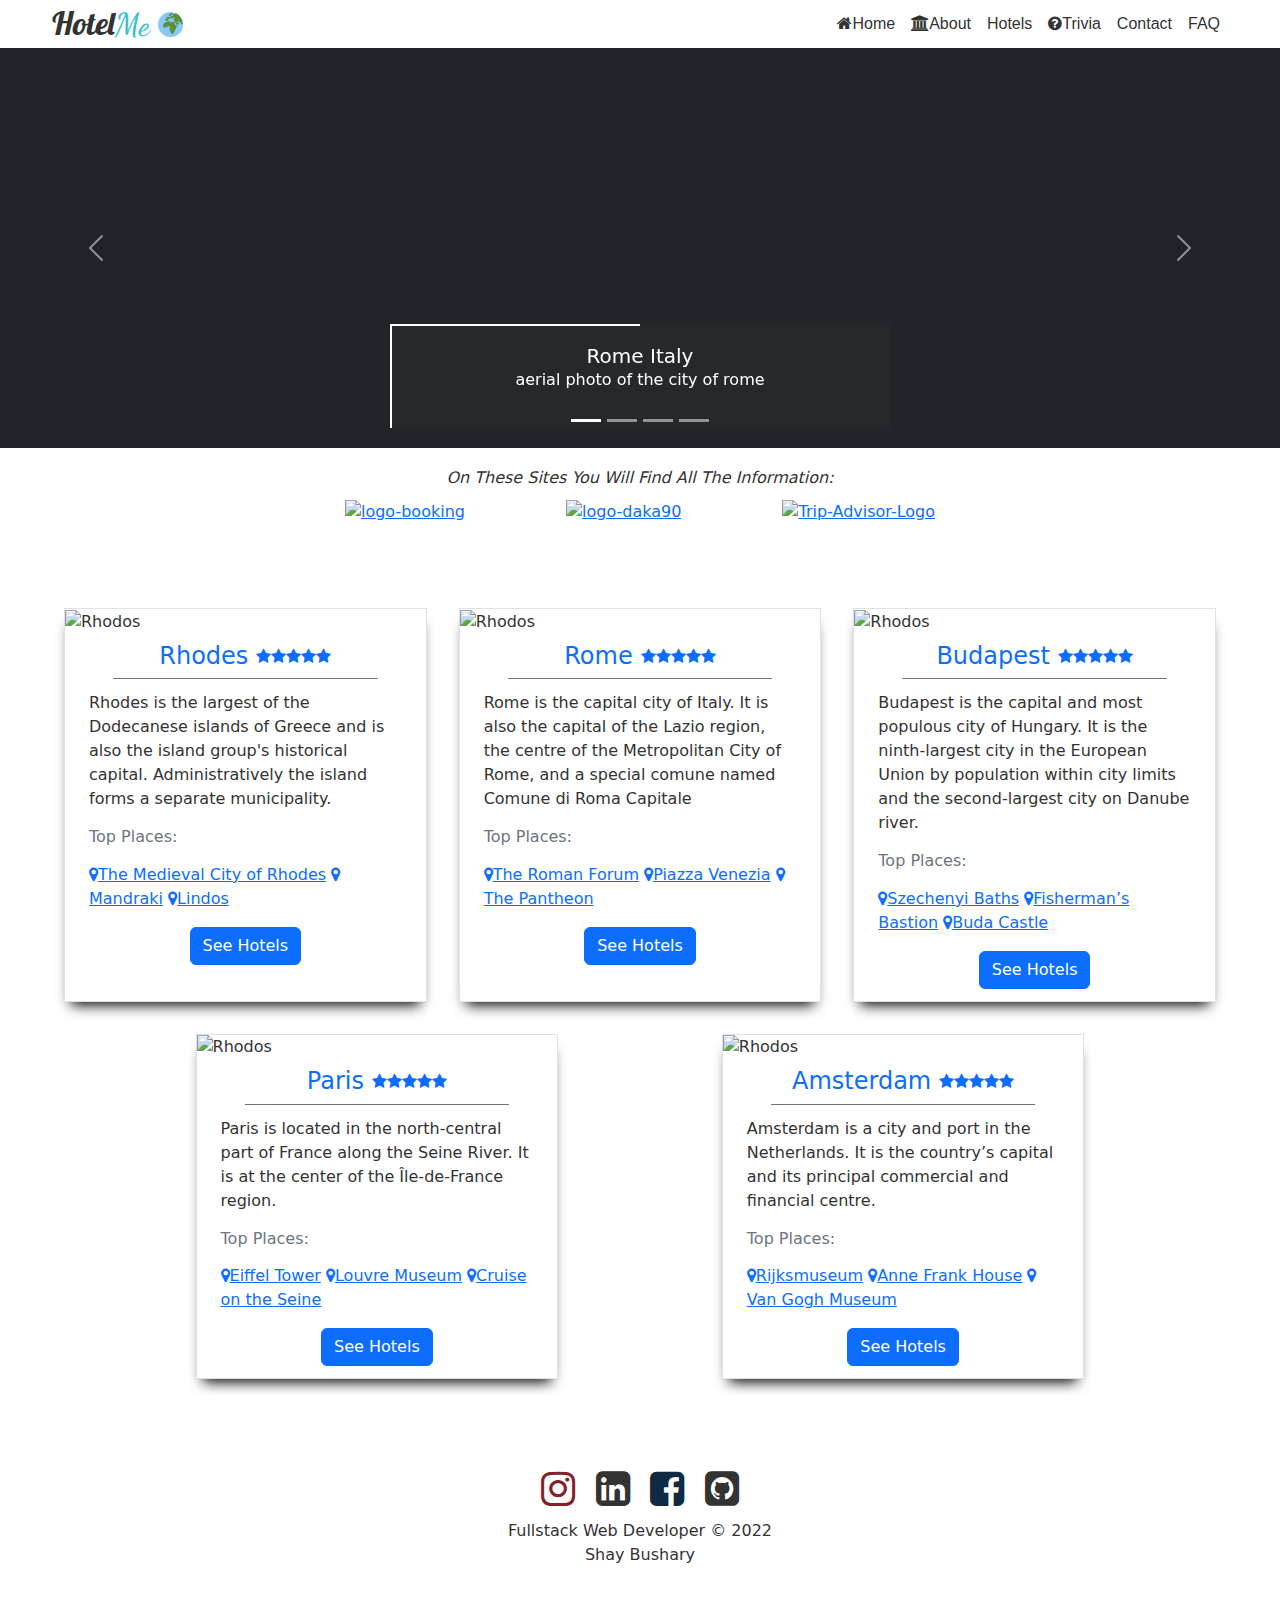
==== index.html @ 1cdfd99b "tiny details" ====
<!DOCTYPE html>
<html lang="en">

<head>
    <meta charset="UTF-8">
    <meta http-equiv="X-UA-Compatible" content="IE=edge">
    <link rel="icon" href="images/logo1.png" />
    <meta name="viewport" content="width=device-width, initial-scale=1.0">
    <title>UI HotelMe-by-ShayBushary</title>
    <link href="https://unpkg.com/aos@2.3.1/dist/aos.css" rel="stylesheet">
    <link rel="stylesheet" href="https://cdnjs.cloudflare.com/ajax/libs/font-awesome/4.7.0/css/font-awesome.min.css">
    <link rel="stylesheet" href="css/bootstrap.min.css">
    <!-- light box -->
    <link rel="stylesheet" href="css/light_box.css">
    <link rel="stylesheet" href="css/general.css">
    <!-- page main css -->
    <link rel="stylesheet" href="css/style.css">
</head>

<body>

    <!-- header start -->
    <header class="container-fluid">
        <div class="container">
            <div class="row align-items-center py-1 justify-content-between">
                <div class="logo col-auto">
                    <a href="index.html" class="d-flex align-items-center">
                        <h1>Hotel<span>Me</span></h1>
                        <img src="images/logo2.ico" alt="" width="25">
                    </a>
                </div>
                <nav id="navbar" class="col-md d-md-flex align-items-center">
                    <ul class="nav col  justify-content-end">
                        <!-- <li class=" col-12 col-md-auto d-flex d-md-none justify-content-start mt-4 mb-5 text-danger"><i
                                id="close" class="fa fa-times" aria-hidden="true"></i></li> -->
                        <li
                            class="mt-5 mt-md-0 col-12 col-md-auto d-flex col col-md-auto justify-content-between align-items-center">
                            <i class="fa fa-arrow-left d-md-none" aria-hidden="true"></i><a href="index.html"><i
                                    class="fa fa-home" aria-hidden="true"></i>Home</a>
                        </li>
                        <li
                            class=" col-12 col-md-auto d-flex col col-md-auto justify-content-between align-items-center">
                            <i class="fa fa-arrow-left d-md-none" aria-hidden="true"></i><a href="pages/about.html"><i
                                    class="fa fa-university" aria-hidden="true"></i>About</a>
                        </li>
                        <li
                            class=" col-12 col-md-auto d-flex col col-md-auto justify-content-between align-items-center">
                            <i class="fa fa-arrow-left d-md-none" aria-hidden="true"></i><a
                                href="pages/gallery.html">Hotels</a>
                        </li>
                        <li
                            class=" col-12 col-md-auto d-flex col col-md-auto justify-content-between align-items-center">
                            <i class="fa fa-arrow-left d-md-none" aria-hidden="true"></i><a href="pages/trivia.html"><i
                                    class="fa fa-question-circle" aria-hidden="true"></i>Trivia </a>
                        </li>
                        <li class=" col-12 col-md-auto d-flex col col-md-auto justify-content-end align-items-center"><a
                                href="pages/contact.html">Contact</a></li>
                        <li class=" col-12 col-md-auto d-flex col col-md-auto justify-content-end align-items-center"><a
                                href="pages/faq.html">FAQ</a></li>
                    </ul>
                </nav>
                <div class="burger d-flex justify-content-end col d-md-none text-end">
                    <!-- כדי שהסקריפט יעבוד צריך להוסיף איי די לבורגר -->
                    <i id="burger" class="fa fa-bars" aria-hidden="true"></i>
                </div>
            </div>
        </div>
    </header>
    <!-- header end -->

    <!-- replace carousel start -->
    <div class="strip container-fluid center d-md-none">
        <div class="container">
            <h2>our hotels offer the best service!</h2>
            <p>You can choose your hotel and we will <br> <span class="p-1"> <strong> link
                        you to the site</strong></span></p>
            <a href="pages/gallery.html" class="hbtn hb-fill-top" data-aos="fade-up">Top Hotels List</a>
        </div>
    </div>
    <!-- replace carousel end -->

    <!-- carousel start -->
    <div id="part1" class="strip_carousel container-fluid bg-dark p-0 d-md-block d-none m-0">
        <div id="carouselExampleCaptions" class="carousel" data-bs-ride="carousel" data-bs-interval="5000">
            <div class="carousel-indicators">
                <button type="button" data-bs-target="#carouselExampleCaptions" data-bs-slide-to="0" class="active"
                    aria-current="true" aria-label="Slide 1"></button>
                <button type="button" data-bs-target="#carouselExampleCaptions" data-bs-slide-to="1"
                    aria-label="Slide 2"></button>
                <button type="button" data-bs-target="#carouselExampleCaptions" data-bs-slide-to="2"
                    aria-label="Slide 3"></button>
                <button type="button" data-bs-target="#carouselExampleCaptions" data-bs-slide-to="3"
                    aria-label="Slide 3"></button>
            </div>
            <div class="carousel-inner">
                <div class="carousel-item active">
                    <!-- <img src="images/cover2.jpg" class="d-block w-100" alt="..."> -->
                    <div class="bg_pic" style="background-image: url('https://i.ibb.co/9vP2WGh/rome.jpg');"></div>
                    <div class="carousel-caption d-none d-md-block">
                        <h5>rome italy</h5>
                        <p>aerial photo of the city of rome</p>
                    </div>
                </div>
                <div class="carousel-item">
                    <!-- <img src="images/cover2.jpg" class="d-block w-100" alt="..."> -->
                    <div class="bg_pic" style="background-image: url(https://i.ibb.co/bz0Nfxm/rhodes.jpg);"></div>
                    <div class="carousel-caption d-none d-md-block">
                        <h5>Rhodes Greece</h5>
                        <p>the mountains of the island of rhodes in greece</p>
                    </div>
                </div>
                <div class="carousel-item">
                    <!-- <img src="f35_images/strip.png" class="d-block w-100" alt="..."> -->
                    <div class="bg_pic_budapest" style="background-image: url(https://i.ibb.co/2Z9k1HL/budapest.jpg);">
                    </div>
                    <div class="carousel-caption d-none d-md-block">
                        <h5>Budapest Hungary</h5>
                        <p>Spectacular photo of the city of budapest</p>
                    </div>
                </div>
                <div class="carousel-item">
                    <!-- <img src="f35_images/strip.png" class="d-block w-100" alt="..."> -->
                    <div class="bg_pic" style="background-image: url(https://i.ibb.co/ZYw5PZB/paris.jpg);"></div>
                    <div class="carousel-caption d-none d-md-block">
                        <h5>Paris France</h5>
                        <p>"Best Food Ever! Just Look At The View"</p>
                    </div>
                </div>
            </div>
            <button class="carousel-control-prev" type="button" data-bs-target="#carouselExampleCaptions"
                data-bs-slide="prev">
                <span class="carousel-control-prev-icon" aria-hidden="true"></span>
                <span class="visually-hidden">Previous</span>
            </button>
            <button class="carousel-control-next" type="button" data-bs-target="#carouselExampleCaptions"
                data-bs-slide="next">
                <span class="carousel-control-next-icon" aria-hidden="true"></span>
                <span class="visually-hidden">Next</span>
            </button>
        </div>
    </div>
    <!-- carousel end -->

    <!-- ad wesites start -->
    <aside>
        <h6>On these sites you will find all the information:</h6>
        <nav>
            <a class="booking_a col-3" target="_blank" href="https://www.booking.com/index.he.html"><img title="booking"
                    src="https://i.ibb.co/rZRkT3v/logo-booking.png" alt="logo-booking" border="0"></a>
            <a class="daka90_a col-3" target="_blank" href="https://www.daka90.co.il/"><img title="daka90"
                    src="https://i.ibb.co/648JrY4/logo-daka90.png" alt="logo-daka90" border="0"></a>
            <a class="tripadvisor_a col-3" target="_blank" href="https://www.tripadvisor.co.il/"><img
                    src="https://i.ibb.co/P1hLVDv/Trip-Advisor-Logo.png" title="trip-advisor" alt="Trip-Advisor-Logo"
                    border="0"></a>
        </nav>
    </aside>
    <!-- ad websites end -->

    <!-- about our website start with read more-->

    <!-- about our website end -->


    <!-- city start -->
    <section class="container-fluid p-5">
        <div class="container">
            <div class="hotels_view">
                <div class="row p-0 justify-content-evenly">
                    <!-- Rhodes start -->
                    <article class="col-xl-4 col-sm-6 p-3">
                        <!-- h-100 for giving the same height as height 100% -->
                        <div class="box box_rhodes border h-100">
                            <div class="hotel_image">
                                <img data-img src="https://i.ibb.co/TPdBjyS/rhodos-show.jpg" alt="Rhodos" border="0"
                                    width="100%">
                            </div>
                            <div onclick="window.open('pages/gallery.html#rhodes','mywindow');"
                                class="border-bottom border-secondary text-primary p-2 mb-2 mx-5 d-flex align-items-center justify-content-center">
                                <h4 class="me-2">Rhodes</h4>
                                <span class="fa fa-star checked"></span>
                                <span class="fa fa-star checked"></span>
                                <span class="fa fa-star checked"></span>
                                <span class="fa fa-star checked"></span>
                                <span class="fa fa-star checked"></span>
                            </div>
                            <div onclick="window.open('pages/gallery.html#rhodes','mywindow');"
                                class="details_box px-4 py-1">
                                <p class="m-0">Rhodes is the largest of the Dodecanese islands of Greece and is also
                                    the island group's
                                    historical capital. Administratively the island forms a separate municipality. </p>
                                <h6 class="text-secondary py-3">Top places:</h6>
                                <nav>
                                    <a target="_blank" href="https://whc.unesco.org/en/list/493/"><i
                                            class="fa fa-map-marker" aria-hidden="true"></i>The Medieval City of
                                        Rhodes</a>
                                    <a target="_blank"
                                        href="https://www.tripadvisor.com/Attraction_Review-g635613-d8099471-Reviews-Mandraki_Harbour-Rhodes_Town_Rhodes_Dodecanese_South_Aegean.html"><i
                                            class="fa fa-map-marker" aria-hidden="true"></i>Mandraki</a>
                                    <a target="_blank"
                                        href="https://www.rhodesguide.com/travelguide/rhodes_villages.php?ssp=7"><i
                                            class="fa fa-map-marker" aria-hidden="true"></i>Lindos</a>
                                </nav>
                                <button class="btn btn-primary mt-3 mb-2 d-flex mx-auto">See Hotels</button>
                            </div>
                        </div>
                    </article>
                    <!-- Rhodes end -->

                    <!-- Rome start -->
                    <article class="col-xl-4 col-sm-6 p-3 ">
                        <div class="box box_rome border h-100">
                            <div class="hotel_image">
                                <img data-img src="https://i.ibb.co/xLHv0ZV/rome-show.jpg" alt="Rhodos" border="0"
                                    width="100%">
                            </div>
                            <div onclick="window.open('pages/gallery.html#rome','mywindow');"
                                class="border-bottom border-secondary text-primary p-2 mb-2 mx-5 d-flex align-items-center justify-content-center">
                                <h4 class="me-2">Rome</h4>
                                <span class="fa fa-star checked"></span>
                                <span class="fa fa-star checked"></span>
                                <span class="fa fa-star checked"></span>
                                <span class="fa fa-star checked"></span>
                                <span class="fa fa-star checked"></span>
                            </div>
                            <div onclick="window.open('pages/gallery.html#rome','mywindow');"
                                class="details_box px-4 py-1">
                                <p class="m-0">Rome is the capital city of Italy. It is also the capital of the Lazio
                                    region, the centre of the Metropolitan City of Rome, and a special comune named
                                    Comune
                                    di Roma Capitale </p>
                                <h6 class="text-secondary py-3">Top places:</h6>
                                <nav>
                                    <a target="_blank"
                                        href="https://www.voyagetips.com/en/things-to-do-in-rome/#2_The_Roman_Forum"><i
                                            class="fa fa-map-marker" aria-hidden="true"></i>The Roman Forum</a>
                                    <a target="_blank"
                                        href="https://www.voyagetips.com/en/things-to-do-in-rome/#4_Piazza_Venezia"><i
                                            class="fa fa-map-marker" aria-hidden="true"></i>Piazza Venezia</a>
                                    <a target="_blank"
                                        href="https://www.voyagetips.com/en/things-to-do-in-rome/#6_The_Pantheon"><i
                                            class="fa fa-map-marker" aria-hidden="true"></i>The Pantheon</a>
                                </nav>
                                <button class="btn btn-primary mt-3 mb-2 d-flex mx-auto">See Hotels</button>
                            </div>
                        </div>
                    </article>
                    <!-- Rome end -->

                    <!-- Budapest start -->
                    <article class="col-xl-4 col-sm-6 p-3 ">
                        <div class="box box_rome border">
                            <div class="hotel_image">
                                <img data-img src="https://i.ibb.co/d4XkfVG/budapest-show.jpg" alt="Rhodos" border="0"
                                    width="100%">
                            </div>
                            <div onclick="window.open('pages/gallery.html#budapest','mywindow');"
                                class="border-bottom border-secondary text-primary p-2 mb-2 mx-5 d-flex align-items-center justify-content-center">
                                <h4 class="me-2">Budapest</h4>
                                <span class="fa fa-star checked"></span>
                                <span class="fa fa-star checked"></span>
                                <span class="fa fa-star checked"></span>
                                <span class="fa fa-star checked"></span>
                                <span class="fa fa-star checked"></span>
                            </div>
                            <div onclick="window.open('pages/gallery.html#budapest','mywindow');"
                                class="details_box px-4 py-1">
                                <p class="m-0">Budapest is the capital and most populous city of Hungary. It is the
                                    ninth-largest
                                    city in the European Union by population within city limits and the second-largest
                                    city
                                    on Danube river. </p>
                                <h6 class="text-secondary py-3">Top places:</h6>
                                <nav>
                                    <a target="_blank"
                                        href="https://www.getyourguide.com/szechenyi-thermal-bath-l3695/?partner_id=M7Z0W0W&utm_medium=online_publisher&utm_source=timeout&placement=content-middle&deeplink_id=a03fc284-bc0a-5aee-b839-caeee037a9c6"><i
                                            class="fa fa-map-marker" aria-hidden="true"></i>Szechenyi Baths</a>
                                    <a target="_blank"
                                        href="https://www.getyourguide.com/fisherman-s-bastion-l3694/?partner_id=M7Z0W0W&utm_medium=online_publisher&utm_source=timeout&placement=content-middle&deeplink_id=59e7e5be-f39b-5d06-914f-4da632165b80"><i
                                            class="fa fa-map-marker" aria-hidden="true"></i>Fisherman’s Bastion</a>
                                    <a target="_blank"
                                        href="https://www.getyourguide.com/buda-castle-l3691/?partner_id=M7Z0W0W&utm_medium=online_publisher&utm_source=timeout&placement=content-middle&utm_force=0&deeplink_id=030211b6-fc25-517d-bcd3-359680df86c3&visitor-id=20QJGQOENSZMGDJ5Z6JYPSKLBJWZ7M5V&locale_autoredirect_optout=true"><i
                                            class="fa fa-map-marker" aria-hidden="true"></i>Buda Castle</a>
                                </nav>
                                <button class="btn btn-primary mt-3 mb-2 d-flex mx-auto">See Hotels</button>
                            </div>
                        </div>
                    </article>
                    <!-- Budapest end -->

                    <!-- Paris start -->
                    <article class="col-xl-4 col-sm-6 p-3">
                        <div class="box box_rome border">
                            <div class="hotel_image">
                                <img data-img src="https://i.ibb.co/tDbxRZH/paris-show.jpg" alt="Rhodos" border="0"
                                    width="100%">
                            </div>
                            <div onclick="window.open('pages/gallery.html#paris','mywindow');"
                                class="border-bottom border-secondary text-primary p-2 mb-2 mx-5 d-flex align-items-center justify-content-center">
                                <h4 class="me-2">Paris</h4>
                                <span class="fa fa-star checked"></span>
                                <span class="fa fa-star checked"></span>
                                <span class="fa fa-star checked"></span>
                                <span class="fa fa-star checked"></span>
                                <span class="fa fa-star checked"></span>
                            </div>
                            <div onclick="window.open('pages/gallery.html#paris','mywindow');"
                                class="details_box px-4 py-1">
                                <p class="m-0">Paris is located in the north-central part of France along the Seine River.
                                    It is at the
                                    center of the Île-de-France region. </p>
                                <h6 class="text-secondary py-3">Top places:</h6>
                                <nav>
                                    <a target="_blank"
                                        href="https://www.cometoparis.com/catalog/eiffel-tower-skip-the-line-tickets-9000500"><i
                                            class="fa fa-map-marker" aria-hidden="true"></i>Eiffel Tower</a>
                                    <a target="_blank"
                                        href="https://www.cometoparis.com/museums-and-monuments/louvre-museum-m9000673"><i
                                            class="fa fa-map-marker" aria-hidden="true"></i>Louvre Museum</a>
                                    <a target="_blank" href="https://www.cometoparis.com/catalog/dinner-cruise-paris-202"><i
                                            class="fa fa-map-marker" aria-hidden="true"></i>Cruise on the Seine</a>
                                </nav>
                                <button class="btn btn-primary mt-3 mb-2 d-flex mx-auto">See Hotels</button>
                            </div>
                        </div>
                    </article>
                    <!-- Paris end -->

                    <!-- Amsterdam start -->
                    <article class="col-xl-4 col-sm-6 p-3">
                        <div class="box box_rome border">
                            <div class="hotel_image">
                                <img data-img src="https://i.ibb.co/YXCWgGd/amsterdam-show.jpg" alt="Rhodos" border="0"
                                    width="100%">
                            </div>
                            <div onclick="window.open('pages/gallery.html#amsterdam','mywindow');"
                                class="border-bottom border-secondary text-primary p-2 mb-2 mx-5 d-flex align-items-center justify-content-center">
                                <h4 class="me-2">Amsterdam</h4>
                                <span class="fa fa-star checked"></span>
                                <span class="fa fa-star checked"></span>
                                <span class="fa fa-star checked"></span>
                                <span class="fa fa-star checked"></span>
                                <span class="fa fa-star checked"></span>
                            </div>
                            <div onclick="window.open('pages/gallery.html#amsterdam','mywindow');"
                                class="details_box px-4 py-1">
                                <p class="m-0">Amsterdam is a city and port in the Netherlands. It is the country’s capital
                                    and its
                                    principal commercial and financial centre. </p>
                                <h6 class="text-secondary py-3">Top places:</h6>
                                <nav>
                                    <a target="_blank"
                                        href="https://www.rhodesguide.com/travelguide/rhodes_villages.php?ssp=7"><i
                                            class="fa fa-map-marker" aria-hidden="true"></i>Rijksmuseum</a>
                                    <a target="_blank"
                                        href="https://www.tripadvisor.com/Attraction_Review-g635613-d8099471-Reviews-Mandraki_Harbour-Rhodes_Town_Rhodes_Dodecanese_South_Aegean.html"><i
                                            class="fa fa-map-marker" aria-hidden="true"></i>Anne Frank House</a>
                                    <a target="_blank" href="https://whc.unesco.org/en/list/493/"><i
                                            class="fa fa-map-marker" aria-hidden="true"></i>Van Gogh Museum</a>
                                </nav>
                                <button class="btn btn-primary mt-3 mb-2 d-flex mx-auto">See Hotels</button>
                            </div>
                        </div>
                    </article>
                    <!-- Amsterdam end -->
                </div>
            </div>
        </div>
    </section>
    <!-- city end -->

    <!-- strip start -->
    <!-- <details class="container-fluid mt-5">
        <summary></summary>
        <div class="row">
            <aside class="col-3">
                <nav>
                    <a class="booking_a mb-3" target="_blank" href="https://www.booking.com/index.he.html"><img
                            class="mb-4" title="booking" src="https://i.ibb.co/rZRkT3v/logo-booking.png"
                            alt="logo-booking" border="0"></a>
                    <a class="daka90_a mb-3" target="_blank" href="https://www.daka90.co.il/"><img class="mb-4"
                            title="daka90" src="https://i.ibb.co/648JrY4/logo-daka90.png" alt="logo-daka90"
                            border="0"></a>
                    <a class="tripadvisor_a" target="_blank" href="https://www.tripadvisor.co.il/"><img
                            src="https://i.ibb.co/P1hLVDv/Trip-Advisor-Logo.png" title="trip-advisor"
                            alt="Trip-Advisor-Logo" border="0"></a>
                </nav>
            </aside>
            <main class="col-6 text-center p-3">
                <h2>This site help you?</h2>
                <p>WE</p>
            </main>
            <aside class="col-3">
                <nav>
                    <a class="booking_a" target="_blank" href="https://www.booking.com/index.he.html"><img class="mb-4"
                            title="booking" src="https://i.ibb.co/rZRkT3v/logo-booking.png" alt="logo-booking"
                            border="0"></a>
                    <a class="daka90_a" target="_blank" href="https://www.daka90.co.il/"><img class="mb-4"
                            title="daka90" src="https://i.ibb.co/648JrY4/logo-daka90.png" alt="logo-daka90"
                            border="0"></a>
                    <a class="tripadvisor_a" target="_blank" href="https://www.tripadvisor.co.il/"><img
                            src="https://i.ibb.co/P1hLVDv/Trip-Advisor-Logo.png" title="trip-advisor"
                            alt="Trip-Advisor-Logo" border="0"></a>
                </nav>
            </aside>
        </div>
    </details> -->

    <!-- strip end -->
    <!-- footer start -->
    <footer class="container-fluid">
        <div class="container p-3">
            <div class="row align-items-center">
                <div>
                    <div class="platforms_box text-center">
                        <nav>
                            <a target="_blank" href="https://www.instagram.com/shay_bushary/">
                                <span class="instagram">
                                    <span class="fa fa-instagram"></span>
                                </span>
                            </a>
                            <a target="_blank" href="https://www.linkedin.com/in/shaybushary/">
                                <span class="fa fa-linkedin-square" aria-hidden="true"></span>
                            </a>
                            <a target="_blank" href="https://www.facebook.com/shay.bushary">
                                <span class="fa fa-facebook-square" aria-hidden="true"></span>
                            </a>
                            <a target="_blank" href="https://github.com/Shaybush">
                                <span class="fa fa-github-square" aria-hidden="true"></span>
                            </a>
                        </nav>
                    </div>
                    <div class="aboutMe_box text-center">
                        <span>Fullstack Web Developer © 2022</span>
                        <p>Shay Bushary</p>
                        <!-- <nav>
                            <a class="border-end border-1 border-dark" href="index.html">home</a>
                            <a href="pages/gallery.html">gallery</a>
                        </nav> -->
                    </div>

                </div>

            </div>

        </div>
    </footer>
    <!-- footer end -->



    <!-- light box -->
    <script src="script/lightbox_pro.js"></script>
    <!-- my script -->
    <script src="script/script.js"></script>
    <!-- <img src="https://i.ibb.co/bv0XSfN/iphone12-pro-blue.png" alt="iphone12-pro-blue" border="0">    <script src="script.js"></script> -->
    <script src="https://cdn.jsdelivr.net/npm/bootstrap@5.2.0-beta1/dist/js/bootstrap.bundle.min.js"
        integrity="sha384-pprn3073KE6tl6bjs2QrFaJGz5/SUsLqktiwsUTF55Jfv3qYSDhgCecCxMW52nD2"
        crossorigin="anonymous"></script>
    <!-- aos animate setup -->
    <script src="https://unpkg.com/aos@2.3.1/dist/aos.js"></script>
    <script>
        AOS.init();
    </script>
</body>

</html>
---- css/light_box.css ----
.light_box{
  /* גורם לדיב לעקוב אחרינו */
  position: fixed;
  top:0;
  left:0;
  /* רוחב וגובה בדיוק של החלון */
  width:100%;
  height: 100%;
  padding: 24px;
  /* רקע שחור שקוף */
  background: rgba(255, 255, 255, 0.612);
  /* שתמיג יהיה הכי קדימה */
  z-index: 999;
  /* כדי לגרום לבוקס הפנימי להיות ממוקם באמצע */
  /* display: flex; */
  justify-content: center;
  align-items: center;
  display: none;
  box-sizing: border-box;
}

/* .inside_box - הריבוע הלבן שהתמונה ,טקסט וכפתור
נמצאים בו */
.light_box .inside_box{
  background: #fff;
  color: #333;
  padding:8px;
  max-width: 600px;
  width:100%;
  text-align: center;
  box-sizing: border-box;
}

.light_box .inside_box img{
  max-width: 600px;
  width:98%;
  box-sizing: border-box;
}


.light_box .inside_box button{
  background: rgb(0, 146, 199);
  border:none;
  padding:12px 24px;
  border-radius: 12px;
  transition: 800ms;
}
.light_box .inside_box button:hover{
  background: rgb(0, 103, 141);
  /* background: rgb(255, 196, 88); */
  /* border:1px solid black; */
}
@media (max-width: 768px){
  /* .light_box{
    height: 75%;
  } */
}
---- css/general.css ----
@import url("https://fonts.googleapis.com/css2?family=Rubik+Moonrocks&display=swap");
@import url("https://fonts.googleapis.com/css2?family=Dancing+Script&display=swap");
@import url("https://fonts.googleapis.com/css2?family=Lobster&display=swap");
:root {
  /* colors */
  --primary-50: #e0fcff;
  --primary-100: #bef8fd;
  --primary-200: #87eaf2;
  --primary-300: #54d1db;
  --primary-400: #38bec9;
  --primary-500: #2cb1bc;
  --primary-600: #14919b;
  --primary-700: #0e7c86;
  --primary-800: #0a6c74;
  --primary-900: #044e54;
  --primary-1000: #023a3f;
  /* grey */
  --grey-50: #f0f4f8;
  --grey-100: #d9e2ec;
  --grey-200: #bcccdc;
  --grey-300: #9fb3c8;
  --grey-400: #829ab1;
  --grey-500: #627d98;
  --grey-600: #486581;
  --grey-700: #334e68;
  --grey-800: #243b53;
  --grey-900: #102a43;
  /* rest of the colors */
  --black: #333;
  --white: #fff;
  --red-light: #f8d7da;
  --red-dark: #842029;
  --green-light: #d1e7dd;
  --green-dark: #0f5132;
}

.center {
  display: flex;
  align-items: center;
  justify-content: center;
  text-align: center;
}

.container {
  max-width: 1200px;
}

* {
  scroll-behavior: smooth;
}

body {
  background-color: var(--white);
  color: var(--black);
}

h1,
h2,
h3,
h4,
h5,
h6 {
  margin: 0%;
  text-transform: capitalize;
}

.container {
  overflow: hidden;
}

header {
  position: -webkit-sticky;
  position: sticky;
  top: 0;
  left: 0;
  z-index: 2;
  background: var(--white);
}

header .logo a {
  text-decoration: none;
  color: var(--black);
}
header .logo a h1 {
  font-family: "Lobster", cursive;
  font-size: 2em;
  display: inline;
  margin-right: 8px;
}
header .logo a h1 span {
  color: var(--primary-400);
  font-family: "Dancing Script", cursive;
}
header .logo a img {
  transition: 800ms;
}
header .logo a img:hover {
  transform: rotate(640deg);
}
header nav li {
  cursor: pointer;
  /* border-bottom: 2px solid var(--primary-100); */
  transition: 800ms;
}
header nav li a {
  color: var(--black);
  /* font-weight: bold; */
  padding: 0 8px;
  text-decoration: none;
  /* bagggg must be inline-block */
  display: inline-block;
  font-size: 1em;
  font-family: sans-serif;
  transition: 800ms;
}
header nav li a:hover {
  color: var(--grey-200);
  text-decoration: none;
  transform: rotateY(20deg) rotateZ(5deg);
}
header .fa {
  font-size: 1em;
}
header .fa-bars {
  font-size: 2em;
  cursor: pointer;
  color: var(--black);
}
header .fa-times {
  font-size: 1.5em;
  cursor: pointer;
}
header .fa-arrow-left {
  color: var(--black);
}

/* button start */
.hbtn {
  cursor: pointer;
  position: relative;
  box-sizing: border-box;
  display: inline-block;
  overflow: hidden;
  padding: 4px 20px;
  /* margin: 0px 3px 6px; */
  text-align: center;
  border: 2px solid rgb(255, 255, 255);
  text-decoration: none;
  color: rgb(255, 255, 255);
  white-space: nowrap;
  z-index: 0;
  margin-top: 16px;
}

.hbtn i {
  padding-right: 8px;
}

.hb-fill-top::before {
  position: absolute;
  content: "";
  background: var(--white);
  transition-duration: 0.3s;
  z-index: -1;
  inset: auto auto 0px 0px;
  width: 100%;
  height: 0px;
  opacity: 1;
}

.hb-fill-top:hover::before {
  width: 100%;
  height: 100%;
  opacity: 1;
}

.hb-fill-top:hover {
  color: rgb(0, 0, 0);
  background: var(--white);
  transition: color 0.3s ease 0s, background 0s ease 0.3s;
}

/* button end */
footer {
  background: var(--white);
}
footer .aboutMe_box span {
  font-size: 1em;
}
footer .aboutMe_box nav a {
  padding: 0 8px;
  font-size: 1em;
  text-decoration: none;
  color: var(--black);
}
footer .aboutMe_box nav a:hover {
  color: var(--primary-500);
}
footer .platforms_box nav a {
  text-decoration: none;
  color: var(--black);
  font-size: 2.5em;
  padding: 0 4px;
  transition: 800ms;
}
footer .platforms_box nav a .fa-github-square {
  color: var(--black);
  transition: 800ms;
}
footer .platforms_box nav a .fa-github-square:hover {
  transform: scale(1.1);
}
footer .platforms_box nav a .fa-facebook-square {
  color: var(--grey-900);
  transition: 800ms;
}
footer .platforms_box nav a .fa-facebook-square:hover {
  transform: scale(1.1);
}
footer .platforms_box nav a .fa-linkedin-square {
  color: var(--black);
  transition: 800ms;
}
footer .platforms_box nav a .fa-linkedin-square:hover {
  transform: scale(1.1);
}
footer .platforms_box nav a .fa-instagram {
  color: var(--red-dark);
  transition: 800ms;
}
footer .platforms_box nav a .fa-instagram:hover {
  transform: scale(1.1);
}

@media (max-width: 992px) {
  footer .aboutMe_box span {
    font-size: 0.8em;
  }
  footer .aboutMe_box nav a {
    font-size: 0.8em;
  }
}
@media (max-width: 768px) {
  header nav {
    display: block;
    position: fixed;
    top: 46px;
    right: -100%;
    z-index: 2;
    background: rgba(255, 255, 255, 0.996);
    /* 100% */
    min-height: 100vh;
    width: 100%;
    transition: 800ms;
  }
  header nav ul {
    display: flex;
    flex-direction: column;
    align-items: center;
  }
  header nav ul li {
    margin-bottom: 24px;
    /* border-bottom: 2px solid var(--primary-100); */
    transition: 800ms;
  }
  header nav ul li:hover a {
    color: var(--grey-200);
  }
  header nav ul li:hover .fa-arrow-left {
    color: var(--grey-200);
  }
  header nav ul div h3 {
    cursor: pointer;
  }
  header nav ul div h3:hover,
header nav ul div h3::after {
    background: var(--grey-300);
  }
  header nav.active {
    right: 0;
    /* box-shadow: 12px 0 15px -4px rgba(34, 34, 34, 0.201), -12px 0 8px -4px rgba(34, 34, 34, 0.201); */
  }
}/*# sourceMappingURL=general.css.map */
---- css/style.css ----
@charset "UTF-8";
:root {
  /* colors */
  --primary-50: #e0fcff;
  --primary-100: #bef8fd;
  --primary-200: #87eaf2;
  --primary-300: #54d1db;
  --primary-400: #38bec9;
  --primary-500: #2cb1bc;
  --primary-600: #14919b;
  --primary-700: #0e7c86;
  --primary-800: #0a6c74;
  --primary-900: #044e54;
  --primary-1000: #023a3f;
  /* grey */
  --grey-50: #f0f4f8;
  --grey-100: #d9e2ec;
  --grey-200: #bcccdc;
  --grey-300: #9fb3c8;
  --grey-400: #829ab1;
  --grey-500: #627d98;
  --grey-600: #486581;
  --grey-700: #334e68;
  --grey-800: #243b53;
  --grey-900: #102a43;
  /* rest of the colors */
  --black: #333;
  --black9: rgba(51, 51, 51, 0.903);
  --black8: rgba(51, 51, 51, 0.803);
  --black7: rgba(51, 51, 51, 0.703);
  --black6: rgba(51, 51, 51, 0.603);
  --black5: rgba(51, 51, 51, 0.503);
  --black4: rgba(51, 51, 51, 0.403);
  --black3: rgba(51, 51, 51, 0.303);
  --white: #fff;
  --white-9: rgba(255, 255, 255, 0.9);
  --white-8: rgba(255, 255, 255, 0.802);
  --white-7: rgba(255, 255, 255, 0.708);
  --white-6: rgba(255, 255, 255, 0.606);
  --white-5: rgba(255, 255, 255, 0.503);
  --white-4: rgba(255, 255, 255, 0.395);
  --white-3: rgba(255, 255, 255, 0.301);
  --red-light: #f8d7da;
  --red-dark: #842029;
  --green-light: #d1e7dd;
  --green-dark: #0f5132;
}

.strip {
  min-height: 50vh;
  background: url(https://i.ibb.co/GtG7gH2/strip-background.jpg);
  background-position: center;
  background-size: cover;
  color: var(--white);
}
.strip .container {
  color: var(--black);
  max-width: 600px;
  padding: 16px;
  background: rgba(20, 146, 155, 0.4823529412);
  border-radius: 15px;
}
.strip .container p {
  font-size: 1.1em;
}

.strip_carousel {
  /* עושה שלטקסט יהיה רקע מושחר שקוף */
}
.strip_carousel .bg_pic {
  min-height: 400px;
  background-position: center bottom;
  background-size: cover;
}
.strip_carousel .bg_pic_budapest {
  min-height: 400px;
  background-position: center center;
  background-size: cover;
}
.strip_carousel .carousel-item .carousel-caption {
  background: rgba(51, 51, 51, 0.308);
  max-width: 500px;
  margin: 0 auto;
}
.strip_carousel .carousel-item .carousel-caption::before {
  content: "";
  display: block;
  position: absolute;
  top: 0;
  width: 50%;
  height: 100%;
  /* left: 25%; */
  border-top: 2px solid var(--white);
  border-left: 2px solid var(--white);
}

.rHotels {
  background-position: center;
  background-size: cover;
}

aside {
  padding: 20px;
  text-align: center;
}
aside h6 {
  margin-bottom: 12px;
  font-style: italic;
  font-size: 1em;
  font-weight: 400;
}
aside nav {
  text-align: center;
}
aside nav a {
  padding: 0 48px;
}
aside nav a img {
  width: 100px;
}

@media (max-width: 992px) {
  aside nav a {
    padding: 0 12px;
  }
  aside nav a img {
    width: 60px;
  }
}
section {
  background: url(../images/background.jpg);
  background-size: cover;
  background-position: center;
}
section .container article .box {
  cursor: pointer;
  background: white;
  box-shadow: 0px 10px 13px -7px #000000, 5px 5px 15px 5px rgba(0, 0, 0, 0);
  transition: 1s;
}
section .container article .box:hover {
  transform: scale(1.03);
}/*# sourceMappingURL=style.css.map */
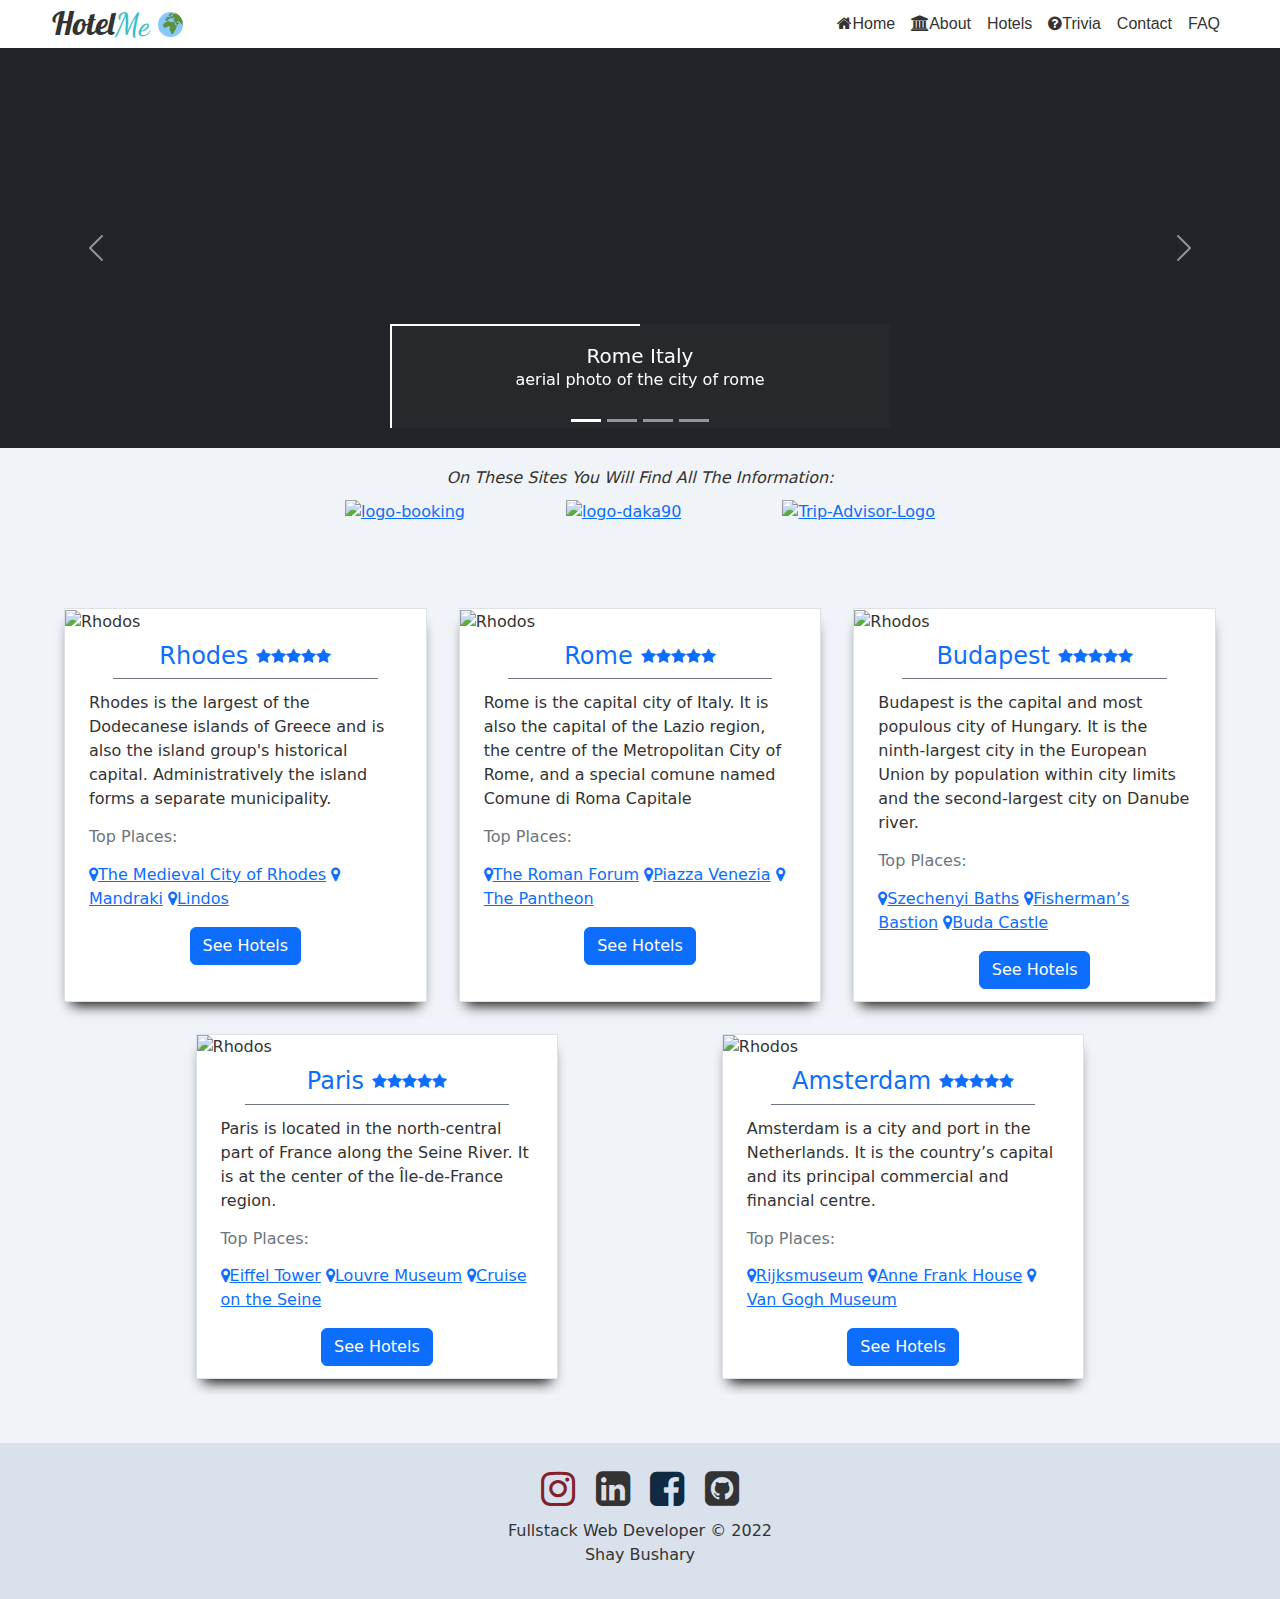
==== commit b048a321: "tiny details" ====
--- a/index.html
+++ b/index.html
@@ -289,7 +289,7 @@
 
                     <!-- Paris start -->
                     <article class="col-xl-4 col-sm-6 p-3">
-                        <div class="box box_rome border">
+                        <div class="box box_rome border h-100">
                             <div class="hotel_image">
                                 <img data-img src="https://i.ibb.co/tDbxRZH/paris-show.jpg" alt="Rhodos" border="0"
                                     width="100%">
--- a/css/general.css
+++ b/css/general.css
@@ -50,7 +50,7 @@
 }
 
 body {
-  background-color: var(--white);
+  background-color: var(--grey-50);
   color: var(--black);
 }
 
@@ -182,7 +182,7 @@
 
 /* button end */
 footer {
-  background: var(--white);
+  background: var(--grey-100);
 }
 footer .aboutMe_box span {
   font-size: 1em;
--- a/css/style.css
+++ b/css/style.css
@@ -140,4 +140,10 @@
 }
 section .container article .box:hover {
   transform: scale(1.03);
+}
+
+@media (max-width: 992px) {
+  section {
+    background: var(--white);
+  }
 }/*# sourceMappingURL=style.css.map */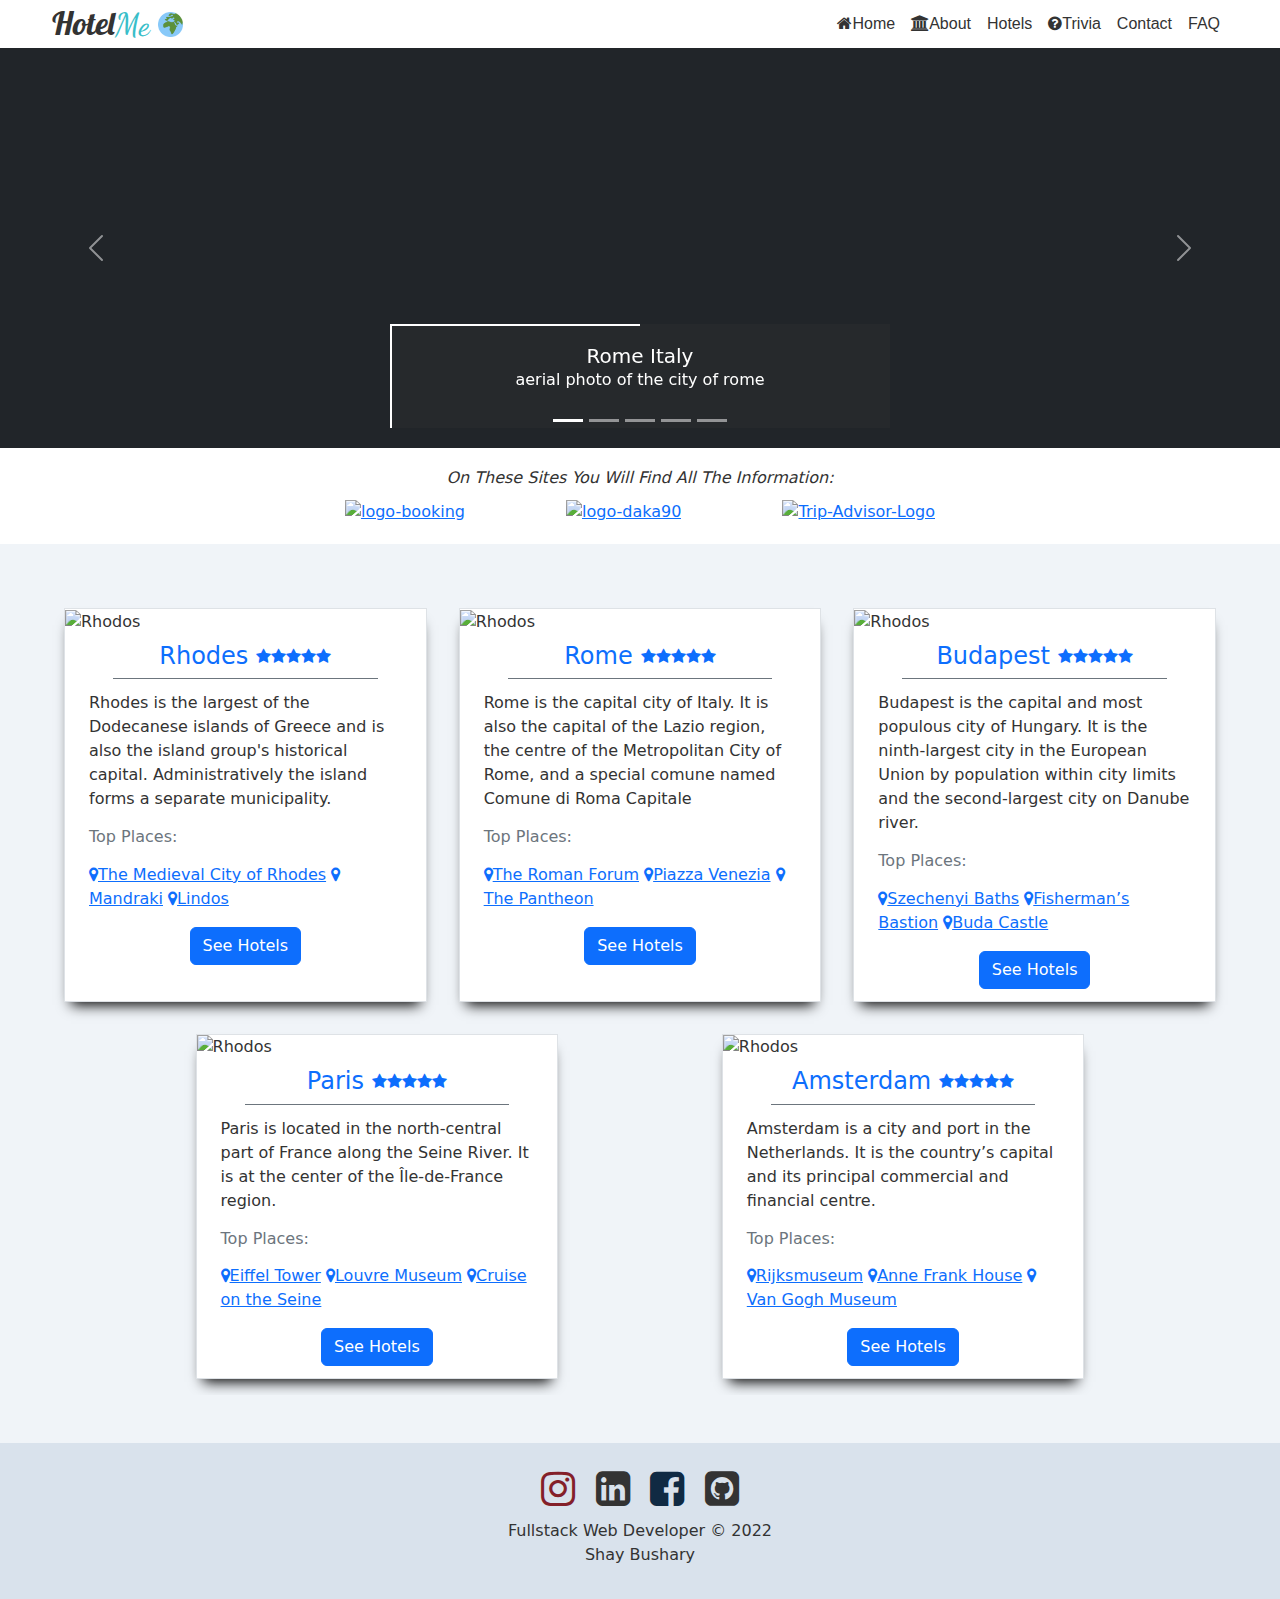
==== commit 2db3bcba: "fixing gallery script and adding a video" ====
--- a/index.html
+++ b/index.html
@@ -16,7 +16,6 @@
     <!-- page main css -->
     <link rel="stylesheet" href="css/style.css">
 </head>
-
 <body>
 
     <!-- header start -->
@@ -90,9 +89,12 @@
                 <button type="button" data-bs-target="#carouselExampleCaptions" data-bs-slide-to="2"
                     aria-label="Slide 3"></button>
                 <button type="button" data-bs-target="#carouselExampleCaptions" data-bs-slide-to="3"
-                    aria-label="Slide 3"></button>
+                    aria-label="Slide 4"></button>
+                <button type="button" data-bs-target="#carouselExampleCaptions" data-bs-slide-to="4"
+                    aria-label="Slide 5"></button>
             </div>
             <div class="carousel-inner">
+                <!-- rome -->
                 <div class="carousel-item active">
                     <!-- <img src="images/cover2.jpg" class="d-block w-100" alt="..."> -->
                     <div class="bg_pic" style="background-image: url('https://i.ibb.co/9vP2WGh/rome.jpg');"></div>
@@ -101,29 +103,41 @@
                         <p>aerial photo of the city of rome</p>
                     </div>
                 </div>
+                <!-- rhodes -->
                 <div class="carousel-item">
                     <!-- <img src="images/cover2.jpg" class="d-block w-100" alt="..."> -->
-                    <div class="bg_pic" style="background-image: url(https://i.ibb.co/bz0Nfxm/rhodes.jpg);"></div>
+                    <div class="bg_pic" style="background-image: url(https://i.ibb.co/SPxN7c3/rhodes.jpg);"></div>
                     <div class="carousel-caption d-none d-md-block">
                         <h5>Rhodes Greece</h5>
                         <p>the mountains of the island of rhodes in greece</p>
                     </div>
                 </div>
+                <!-- budapest hungary -->
                 <div class="carousel-item">
                     <!-- <img src="f35_images/strip.png" class="d-block w-100" alt="..."> -->
-                    <div class="bg_pic_budapest" style="background-image: url(https://i.ibb.co/2Z9k1HL/budapest.jpg);">
+                    <div class="bg_pic" style="background-image: url(https://i.ibb.co/nj6tS92/budapest.jpg);">
                     </div>
                     <div class="carousel-caption d-none d-md-block">
                         <h5>Budapest Hungary</h5>
                         <p>Spectacular photo of the city of budapest</p>
                     </div>
                 </div>
+                <!-- paris -->
                 <div class="carousel-item">
                     <!-- <img src="f35_images/strip.png" class="d-block w-100" alt="..."> -->
-                    <div class="bg_pic" style="background-image: url(https://i.ibb.co/ZYw5PZB/paris.jpg);"></div>
+                    <div class="bg_pic" style="background-image: url(https://i.ibb.co/YySbJ0N/paris.jpg);"></div>
                     <div class="carousel-caption d-none d-md-block">
                         <h5>Paris France</h5>
                         <p>"Best Food Ever! Just Look At The View"</p>
+                    </div>
+                </div>
+                <!-- amsterdam -->
+                <div class="carousel-item">
+                    <!-- <img src="f35_images/strip.png" class="d-block w-100" alt="..."> -->
+                    <div class="bg_pic_amsterdam" style="background-image: url(https://i.ibb.co/bsRCqMY/amsterdam.jpg);"></div>
+                    <div class="carousel-caption d-none d-md-block">
+                        <h5>Amsterdam Holland</h5>
+                        <p>"Spectacular views and a crazy experience"</p>
                     </div>
                 </div>
             </div>
--- a/css/style.css
+++ b/css/style.css
@@ -69,12 +69,13 @@
 }
 .strip_carousel .bg_pic {
   min-height: 400px;
-  background-position: center bottom;
+  background-position: center;
   background-size: cover;
 }
-.strip_carousel .bg_pic_budapest {
+.strip_carousel .bg_pic_amsterdam {
   min-height: 400px;
-  background-position: center center;
+  background-position: center bottom;
+  background-position-y: 700px;
   background-size: cover;
 }
 .strip_carousel .carousel-item .carousel-caption {
@@ -100,6 +101,7 @@
 }
 
 aside {
+  background: var(--white);
   padding: 20px;
   text-align: center;
 }
@@ -128,9 +130,7 @@
   }
 }
 section {
-  background: url(../images/background.jpg);
-  background-size: cover;
-  background-position: center;
+  background: #F0F4F8;
 }
 section .container article .box {
   cursor: pointer;
@@ -140,10 +140,4 @@
 }
 section .container article .box:hover {
   transform: scale(1.03);
-}
-
-@media (max-width: 992px) {
-  section {
-    background: var(--white);
-  }
 }/*# sourceMappingURL=style.css.map */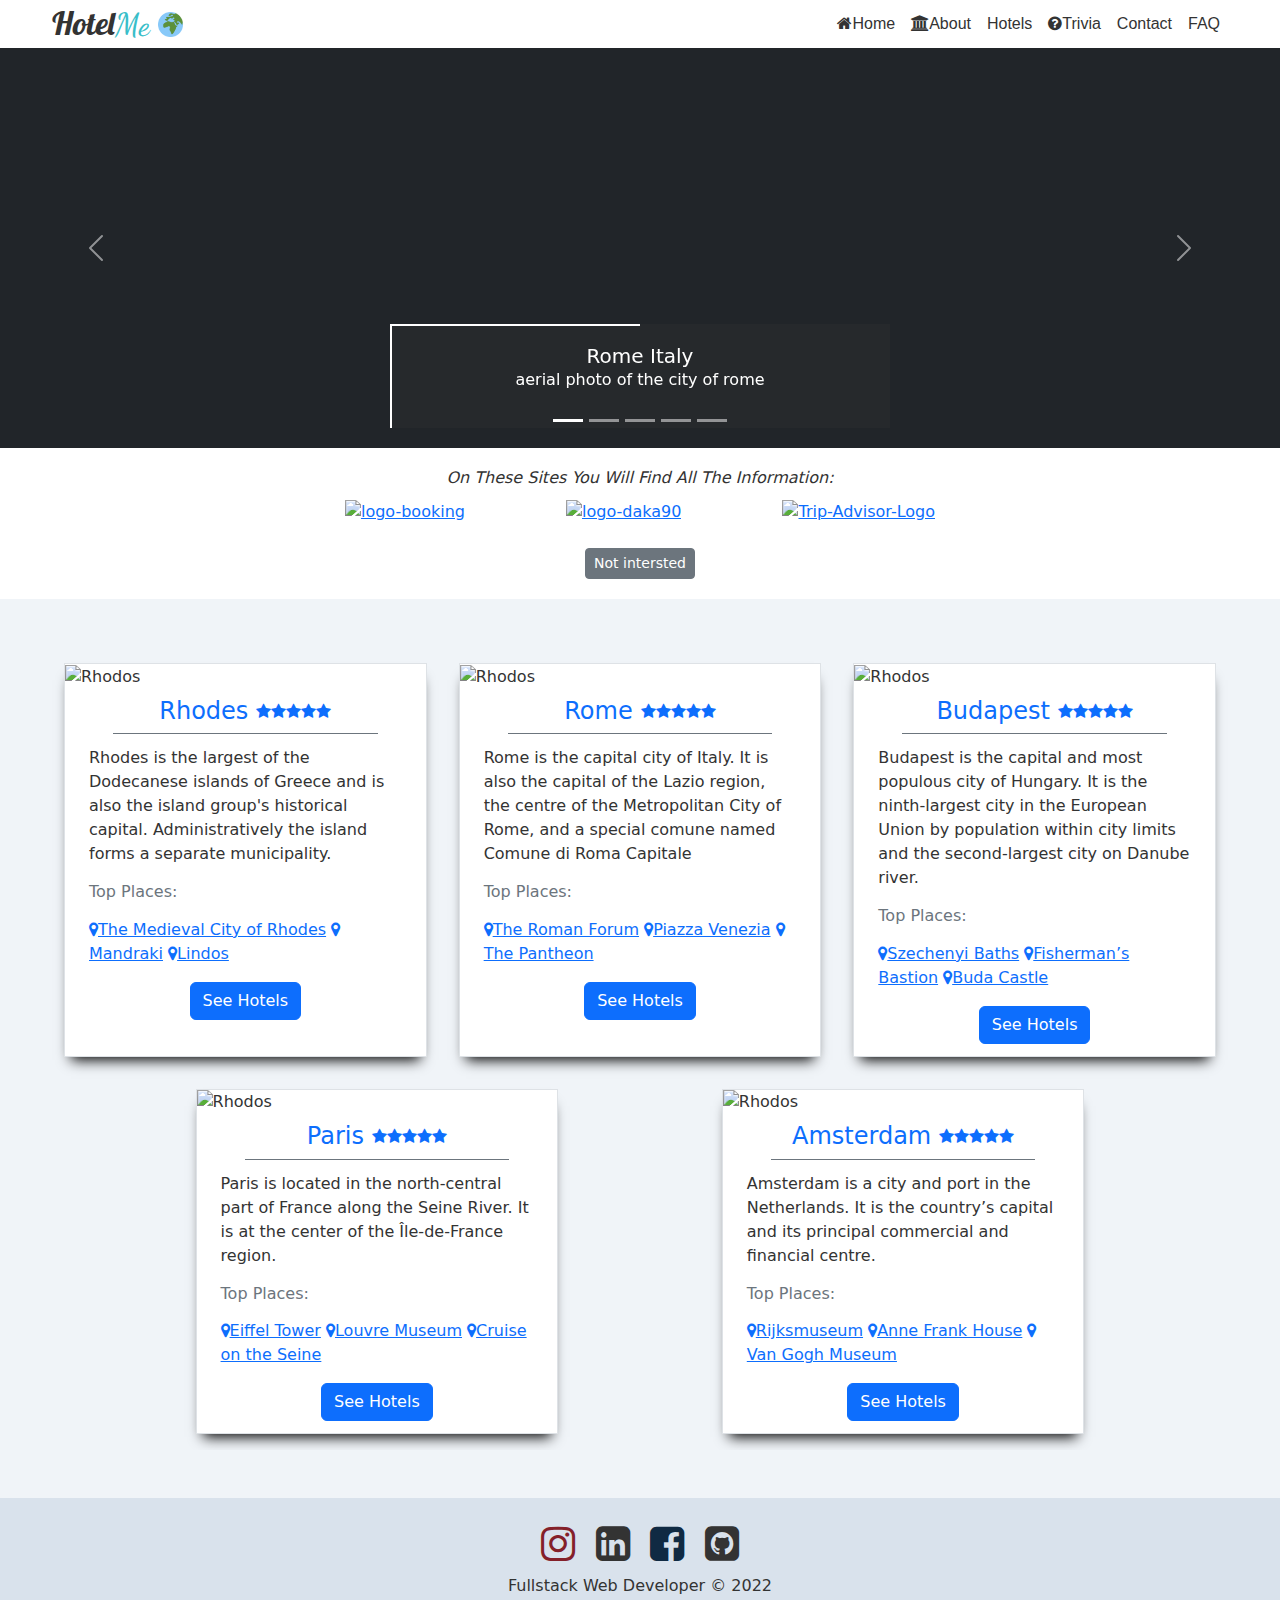
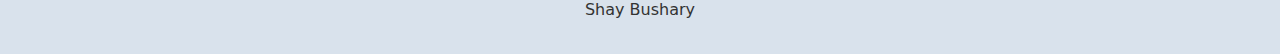
==== commit a230d3c4: "start fixing about page. done with ad in main" ====
--- a/index.html
+++ b/index.html
@@ -157,6 +157,7 @@
 
     <!-- ad wesites start -->
     <aside>
+            
         <h6>On these sites you will find all the information:</h6>
         <nav>
             <a class="booking_a col-3" target="_blank" href="https://www.booking.com/index.he.html"><img title="booking"
@@ -167,6 +168,7 @@
                     src="https://i.ibb.co/P1hLVDv/Trip-Advisor-Logo.png" title="trip-advisor" alt="Trip-Advisor-Logo"
                     border="0"></a>
         </nav>
+        <button id="close_btn" class="btn btn-secondary btn-sm mt-4">Not intersted</button>
     </aside>
     <!-- ad websites end -->
 
--- a/css/style.css
+++ b/css/style.css
@@ -75,7 +75,7 @@
 .strip_carousel .bg_pic_amsterdam {
   min-height: 400px;
   background-position: center bottom;
-  background-position-y: 700px;
+  background-position-y: 400px;
   background-size: cover;
 }
 .strip_carousel .carousel-item .carousel-caption {
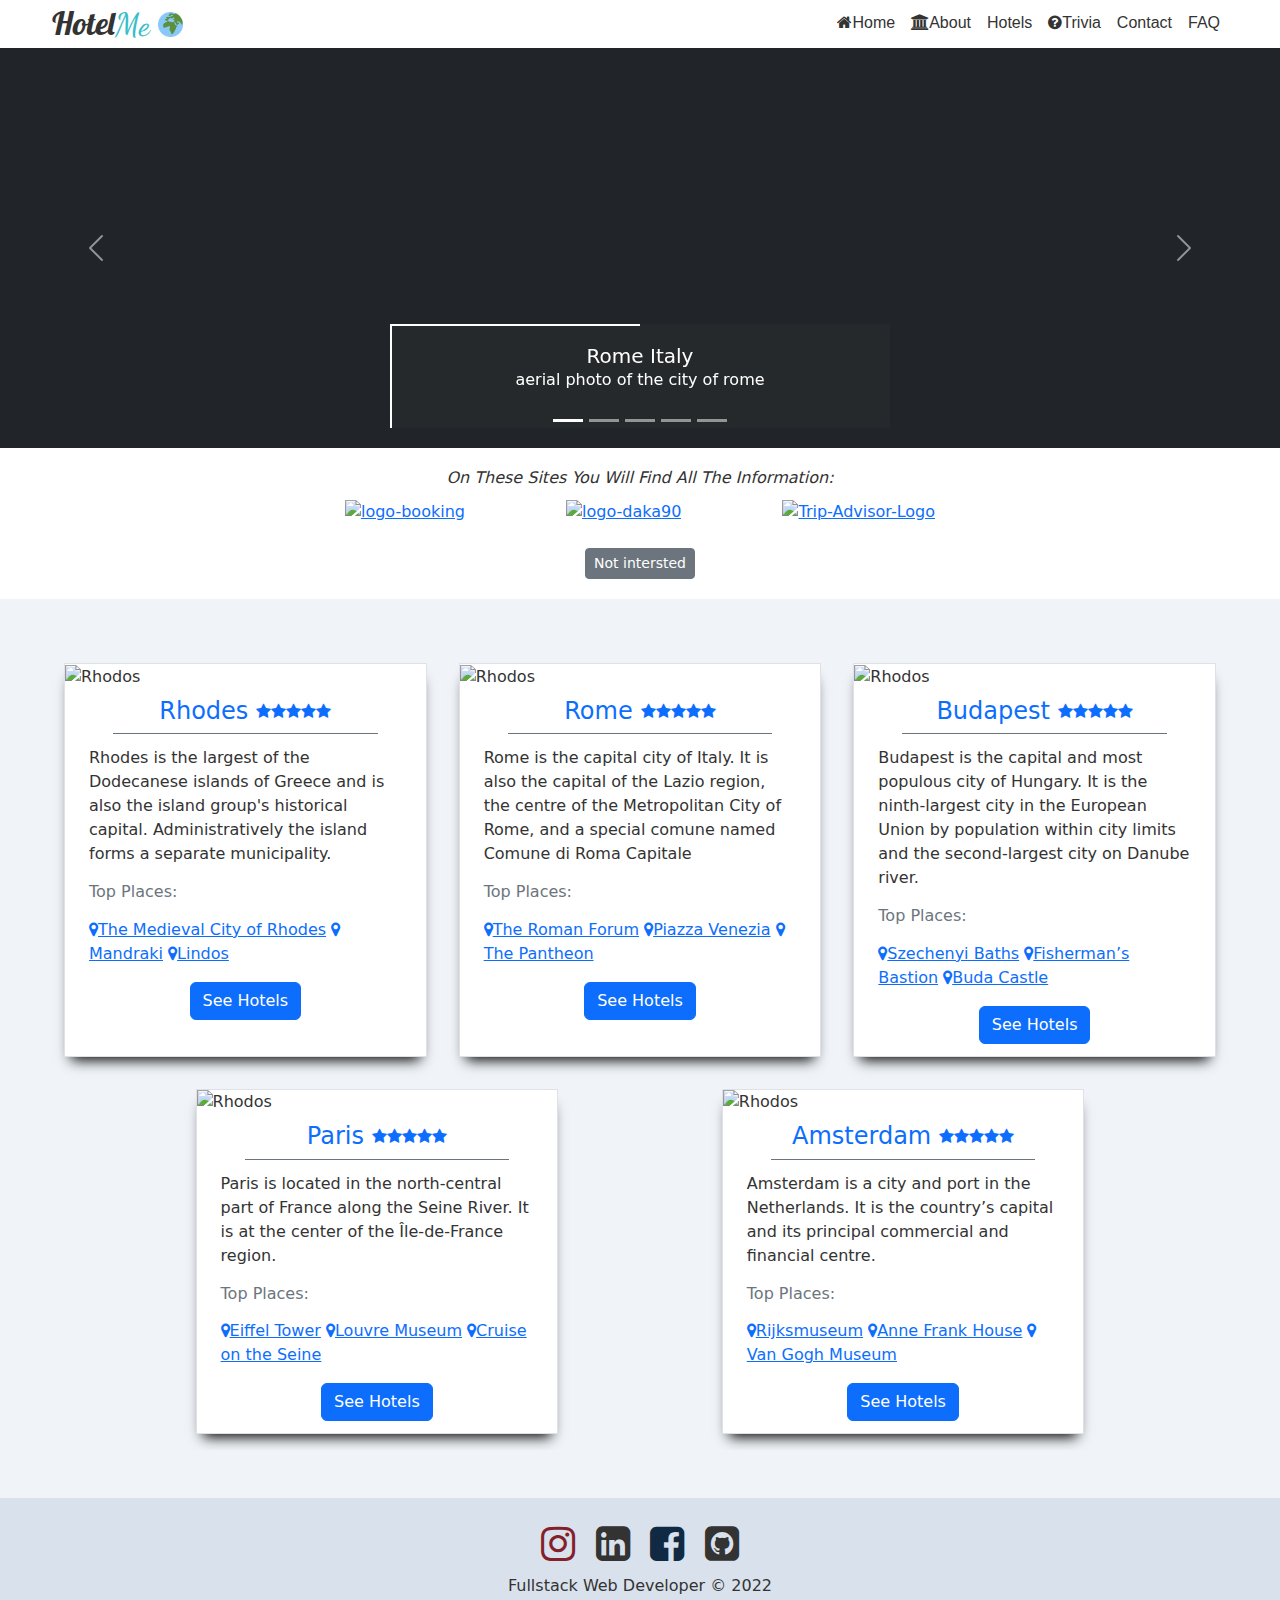
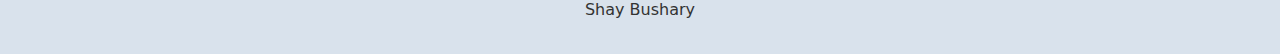
==== commit 9c1cd7d8: "add after to nav + fixed about page" ====
--- a/index.html
+++ b/index.html
@@ -176,8 +176,7 @@
 
     <!-- about our website end -->
 
-
-    <!-- city start -->
+    <!-- cities start -->
     <section class="container-fluid p-5">
         <div class="container">
             <div class="hotels_view">
@@ -382,46 +381,8 @@
             </div>
         </div>
     </section>
-    <!-- city end -->
-
-    <!-- strip start -->
-    <!-- <details class="container-fluid mt-5">
-        <summary></summary>
-        <div class="row">
-            <aside class="col-3">
-                <nav>
-                    <a class="booking_a mb-3" target="_blank" href="https://www.booking.com/index.he.html"><img
-                            class="mb-4" title="booking" src="https://i.ibb.co/rZRkT3v/logo-booking.png"
-                            alt="logo-booking" border="0"></a>
-                    <a class="daka90_a mb-3" target="_blank" href="https://www.daka90.co.il/"><img class="mb-4"
-                            title="daka90" src="https://i.ibb.co/648JrY4/logo-daka90.png" alt="logo-daka90"
-                            border="0"></a>
-                    <a class="tripadvisor_a" target="_blank" href="https://www.tripadvisor.co.il/"><img
-                            src="https://i.ibb.co/P1hLVDv/Trip-Advisor-Logo.png" title="trip-advisor"
-                            alt="Trip-Advisor-Logo" border="0"></a>
-                </nav>
-            </aside>
-            <main class="col-6 text-center p-3">
-                <h2>This site help you?</h2>
-                <p>WE</p>
-            </main>
-            <aside class="col-3">
-                <nav>
-                    <a class="booking_a" target="_blank" href="https://www.booking.com/index.he.html"><img class="mb-4"
-                            title="booking" src="https://i.ibb.co/rZRkT3v/logo-booking.png" alt="logo-booking"
-                            border="0"></a>
-                    <a class="daka90_a" target="_blank" href="https://www.daka90.co.il/"><img class="mb-4"
-                            title="daka90" src="https://i.ibb.co/648JrY4/logo-daka90.png" alt="logo-daka90"
-                            border="0"></a>
-                    <a class="tripadvisor_a" target="_blank" href="https://www.tripadvisor.co.il/"><img
-                            src="https://i.ibb.co/P1hLVDv/Trip-Advisor-Logo.png" title="trip-advisor"
-                            alt="Trip-Advisor-Logo" border="0"></a>
-                </nav>
-            </aside>
-        </div>
-    </details> -->
-
-    <!-- strip end -->
+    <!-- cities end -->
+
     <!-- footer start -->
     <footer class="container-fluid">
         <div class="container p-3">
--- a/css/general.css
+++ b/css/general.css
@@ -97,12 +97,15 @@
 header .logo a img:hover {
   transform: rotate(640deg);
 }
-header nav li {
+header nav ul {
+  display: flex;
+}
+header nav ul li {
   cursor: pointer;
   /* border-bottom: 2px solid var(--primary-100); */
   transition: 800ms;
 }
-header nav li a {
+header nav ul li a {
   color: var(--black);
   /* font-weight: bold; */
   padding: 0 8px;
@@ -111,26 +114,35 @@
   display: inline-block;
   font-size: 1em;
   font-family: sans-serif;
-  transition: 800ms;
-}
-header nav li a:hover {
-  color: var(--grey-200);
-  text-decoration: none;
-  transform: rotateY(20deg) rotateZ(5deg);
-}
-header .fa {
-  font-size: 1em;
-}
-header .fa-bars {
+}
+header nav ul li a::after {
+  content: "";
+  display: block;
+  width: 0%;
+  background: var(--grey-300);
+  height: 2px;
+  margin: 0 auto;
+  transition: 800ms;
+}
+header nav ul li a:hover::after {
+  width: 100%;
+}
+header nav ul li a:hover {
+  color: var(--black);
+}
+header nav .fa {
+  font-size: 1em;
+}
+header nav .fa-bars {
   font-size: 2em;
   cursor: pointer;
   color: var(--black);
 }
-header .fa-times {
+header nav .fa-times {
   font-size: 1.5em;
   cursor: pointer;
 }
-header .fa-arrow-left {
+header nav .fa-arrow-left {
   color: var(--black);
 }
 
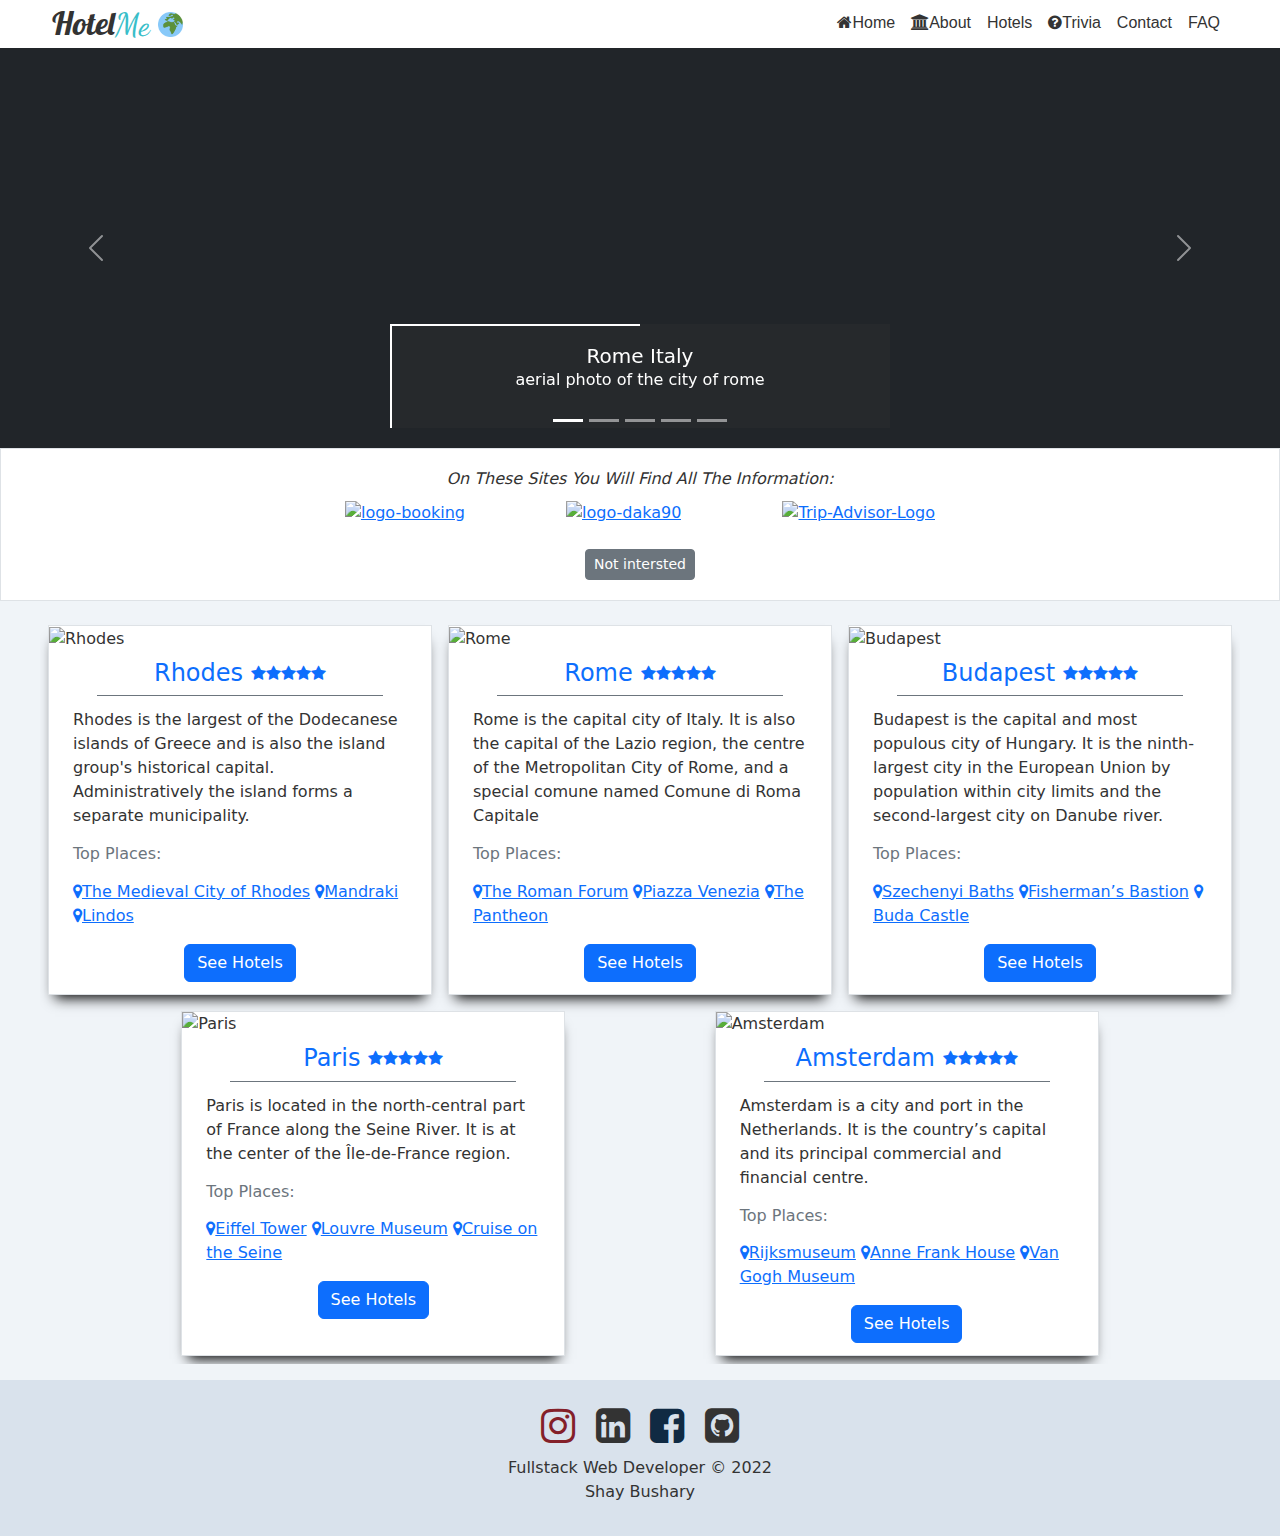
==== commit 67b0f6a7: "main page padding fixing and alt" ====
--- a/index.html
+++ b/index.html
@@ -156,8 +156,7 @@
     <!-- carousel end -->
 
     <!-- ad wesites start -->
-    <aside>
-            
+    <aside class="border">      
         <h6>On these sites you will find all the information:</h6>
         <nav>
             <a class="booking_a col-3" target="_blank" href="https://www.booking.com/index.he.html"><img title="booking"
@@ -177,16 +176,16 @@
     <!-- about our website end -->
 
     <!-- cities start -->
-    <section class="container-fluid p-5">
+    <section class="container-fluid py-3 px-1">
         <div class="container">
             <div class="hotels_view">
                 <div class="row p-0 justify-content-evenly">
                     <!-- Rhodes start -->
-                    <article class="col-xl-4 col-sm-6 p-3">
+                    <article class="col-xl-4 col-sm-6 p-2">
                         <!-- h-100 for giving the same height as height 100% -->
                         <div class="box box_rhodes border h-100">
                             <div class="hotel_image">
-                                <img data-img src="https://i.ibb.co/TPdBjyS/rhodos-show.jpg" alt="Rhodos" border="0"
+                                <img data-img src="https://i.ibb.co/TPdBjyS/rhodos-show.jpg" alt="Rhodes" border="0"
                                     width="100%">
                             </div>
                             <div onclick="window.open('pages/gallery.html#rhodes','mywindow');"
@@ -222,10 +221,10 @@
                     <!-- Rhodes end -->
 
                     <!-- Rome start -->
-                    <article class="col-xl-4 col-sm-6 p-3 ">
+                    <article class="col-xl-4 col-sm-6 p-2 ">
                         <div class="box box_rome border h-100">
                             <div class="hotel_image">
-                                <img data-img src="https://i.ibb.co/xLHv0ZV/rome-show.jpg" alt="Rhodos" border="0"
+                                <img data-img src="https://i.ibb.co/xLHv0ZV/rome-show.jpg" alt="Rome" border="0"
                                     width="100%">
                             </div>
                             <div onclick="window.open('pages/gallery.html#rome','mywindow');"
@@ -262,10 +261,10 @@
                     <!-- Rome end -->
 
                     <!-- Budapest start -->
-                    <article class="col-xl-4 col-sm-6 p-3 ">
+                    <article class="col-xl-4 col-sm-6 p-2 ">
                         <div class="box box_rome border">
                             <div class="hotel_image">
-                                <img data-img src="https://i.ibb.co/d4XkfVG/budapest-show.jpg" alt="Rhodos" border="0"
+                                <img data-img src="https://i.ibb.co/d4XkfVG/budapest-show.jpg" alt="Budapest" border="0"
                                     width="100%">
                             </div>
                             <div onclick="window.open('pages/gallery.html#budapest','mywindow');"
@@ -303,10 +302,10 @@
                     <!-- Budapest end -->
 
                     <!-- Paris start -->
-                    <article class="col-xl-4 col-sm-6 p-3">
+                    <article class="col-xl-4 col-sm-6 p-2">
                         <div class="box box_rome border h-100">
                             <div class="hotel_image">
-                                <img data-img src="https://i.ibb.co/tDbxRZH/paris-show.jpg" alt="Rhodos" border="0"
+                                <img data-img src="https://i.ibb.co/tDbxRZH/paris-show.jpg" alt="Paris" border="0"
                                     width="100%">
                             </div>
                             <div onclick="window.open('pages/gallery.html#paris','mywindow');"
@@ -341,10 +340,10 @@
                     <!-- Paris end -->
 
                     <!-- Amsterdam start -->
-                    <article class="col-xl-4 col-sm-6 p-3">
+                    <article class="col-xl-4 col-sm-6 p-2">
                         <div class="box box_rome border">
                             <div class="hotel_image">
-                                <img data-img src="https://i.ibb.co/YXCWgGd/amsterdam-show.jpg" alt="Rhodos" border="0"
+                                <img data-img src="https://i.ibb.co/YXCWgGd/amsterdam-show.jpg" alt="Amsterdam" border="0"
                                     width="100%">
                             </div>
                             <div onclick="window.open('pages/gallery.html#amsterdam','mywindow');"
--- a/css/general.css
+++ b/css/general.css
@@ -133,11 +133,6 @@
 header nav .fa {
   font-size: 1em;
 }
-header nav .fa-bars {
-  font-size: 2em;
-  cursor: pointer;
-  color: var(--black);
-}
 header nav .fa-times {
   font-size: 1.5em;
   cursor: pointer;
@@ -288,6 +283,11 @@
 header nav ul div h3::after {
     background: var(--grey-300);
   }
+  header .fa.fa-bars {
+    font-size: 2em;
+    cursor: pointer;
+    color: var(--black);
+  }
   header nav.active {
     right: 0;
     /* box-shadow: 12px 0 15px -4px rgba(34, 34, 34, 0.201), -12px 0 8px -4px rgba(34, 34, 34, 0.201); */
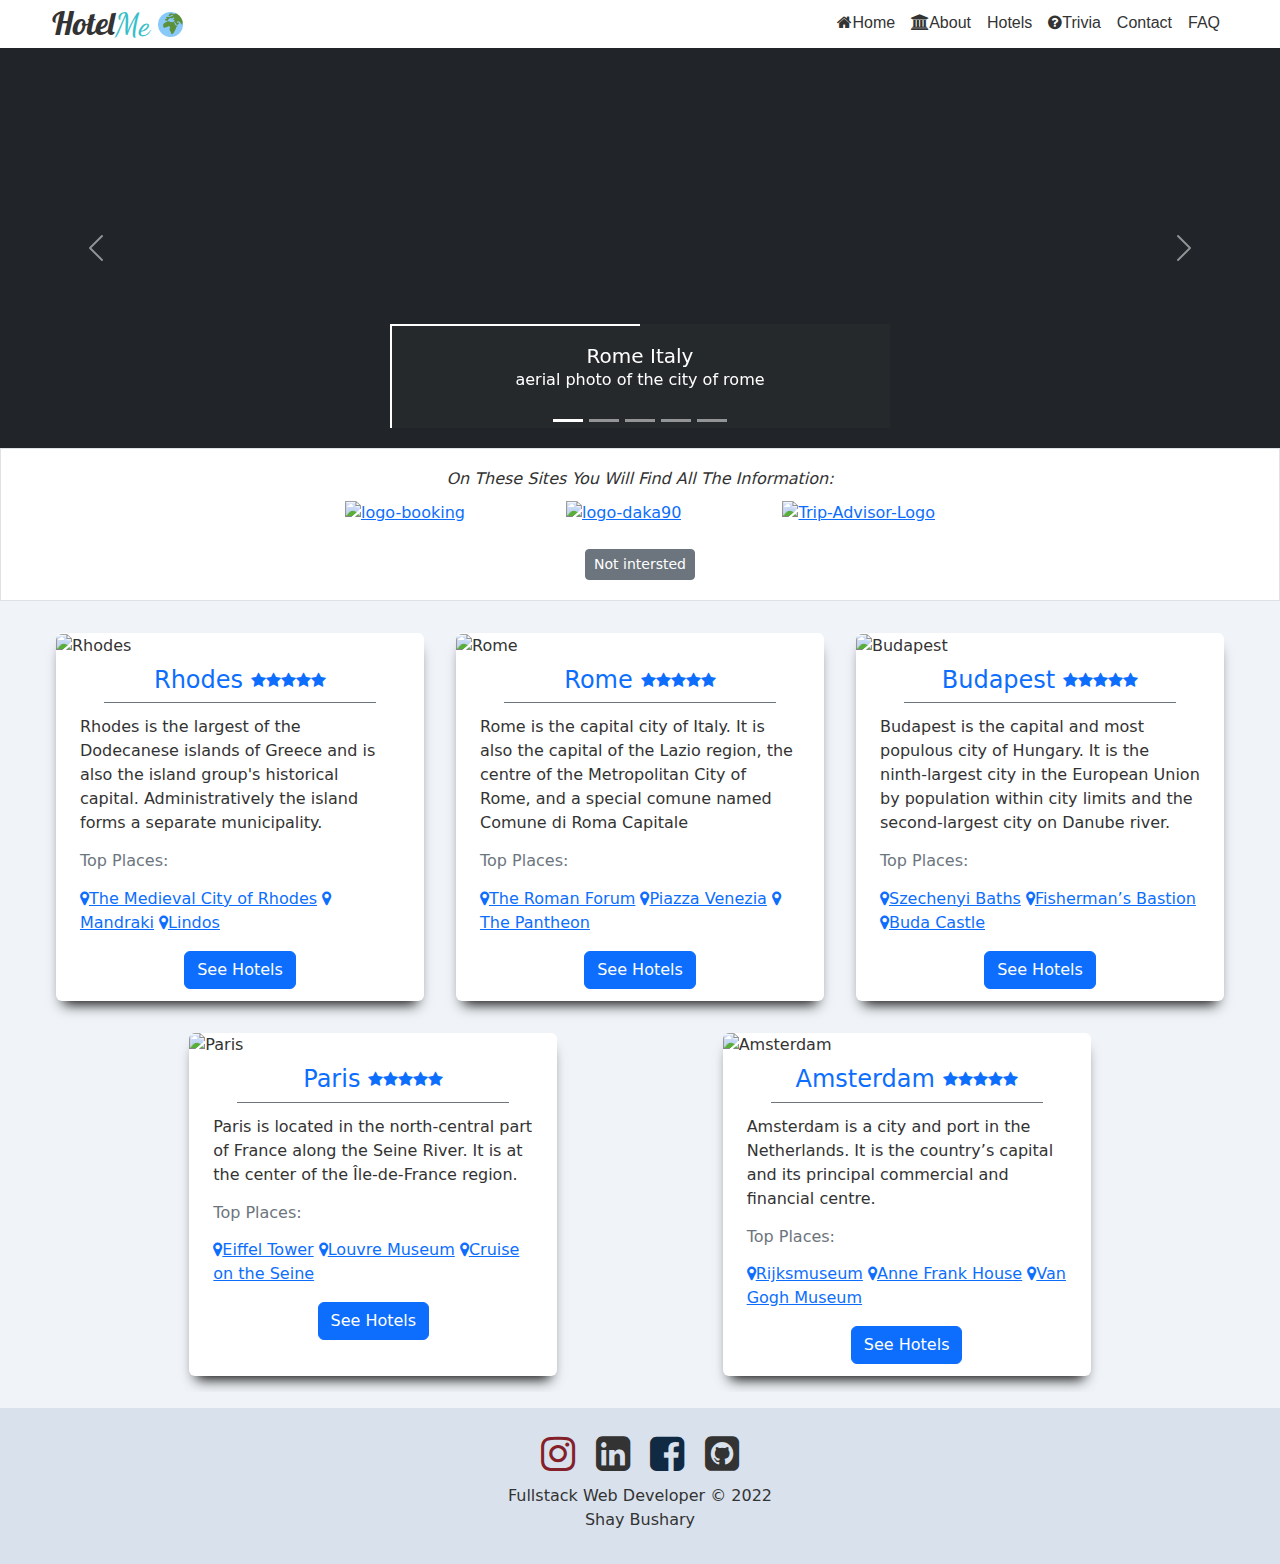
==== commit 701b1b8e: "rounded box" ====
--- a/index.html
+++ b/index.html
@@ -181,11 +181,11 @@
             <div class="hotels_view">
                 <div class="row p-0 justify-content-evenly">
                     <!-- Rhodes start -->
-                    <article class="col-xl-4 col-sm-6 p-2">
+                    <article class="col-xl-4 col-sm-6 p-3">
                         <!-- h-100 for giving the same height as height 100% -->
-                        <div class="box box_rhodes border h-100">
+                        <div class="box box_rhodes h-100 rounded">
                             <div class="hotel_image">
-                                <img data-img src="https://i.ibb.co/TPdBjyS/rhodos-show.jpg" alt="Rhodes" border="0"
+                                <img class="rounded" data-img src="https://i.ibb.co/TPdBjyS/rhodos-show.jpg" alt="Rhodes" border="0"
                                     width="100%">
                             </div>
                             <div onclick="window.open('pages/gallery.html#rhodes','mywindow');"
@@ -221,10 +221,10 @@
                     <!-- Rhodes end -->
 
                     <!-- Rome start -->
-                    <article class="col-xl-4 col-sm-6 p-2 ">
-                        <div class="box box_rome border h-100">
+                    <article class="col-xl-4 col-sm-6 p-3 ">
+                        <div class="box box_rome h-100 rounded">
                             <div class="hotel_image">
-                                <img data-img src="https://i.ibb.co/xLHv0ZV/rome-show.jpg" alt="Rome" border="0"
+                                <img class="rounded" data-img src="https://i.ibb.co/xLHv0ZV/rome-show.jpg" alt="Rome" border="0"
                                     width="100%">
                             </div>
                             <div onclick="window.open('pages/gallery.html#rome','mywindow');"
@@ -261,10 +261,10 @@
                     <!-- Rome end -->
 
                     <!-- Budapest start -->
-                    <article class="col-xl-4 col-sm-6 p-2 ">
-                        <div class="box box_rome border">
+                    <article class="col-xl-4 col-sm-6 p-3 ">
+                        <div class="box box_budapest rounded">
                             <div class="hotel_image">
-                                <img data-img src="https://i.ibb.co/d4XkfVG/budapest-show.jpg" alt="Budapest" border="0"
+                                <img class="rounded" data-img src="https://i.ibb.co/d4XkfVG/budapest-show.jpg" alt="Budapest" border="0"
                                     width="100%">
                             </div>
                             <div onclick="window.open('pages/gallery.html#budapest','mywindow');"
@@ -302,10 +302,10 @@
                     <!-- Budapest end -->
 
                     <!-- Paris start -->
-                    <article class="col-xl-4 col-sm-6 p-2">
-                        <div class="box box_rome border h-100">
+                    <article class="col-xl-4 col-sm-6 p-3">
+                        <div class="box box_paris h-100 rounded">
                             <div class="hotel_image">
-                                <img data-img src="https://i.ibb.co/tDbxRZH/paris-show.jpg" alt="Paris" border="0"
+                                <img class="rounded" data-img src="https://i.ibb.co/tDbxRZH/paris-show.jpg" alt="Paris" border="0"
                                     width="100%">
                             </div>
                             <div onclick="window.open('pages/gallery.html#paris','mywindow');"
@@ -340,10 +340,10 @@
                     <!-- Paris end -->
 
                     <!-- Amsterdam start -->
-                    <article class="col-xl-4 col-sm-6 p-2">
-                        <div class="box box_rome border">
+                    <article class="col-xl-4 col-sm-6 p-3">
+                        <div class="box box_amsterdam rounded">
                             <div class="hotel_image">
-                                <img data-img src="https://i.ibb.co/YXCWgGd/amsterdam-show.jpg" alt="Amsterdam" border="0"
+                                <img class="rounded" data-img src="https://i.ibb.co/YXCWgGd/amsterdam-show.jpg" alt="Amsterdam" border="0"
                                     width="100%">
                             </div>
                             <div onclick="window.open('pages/gallery.html#amsterdam','mywindow');"
